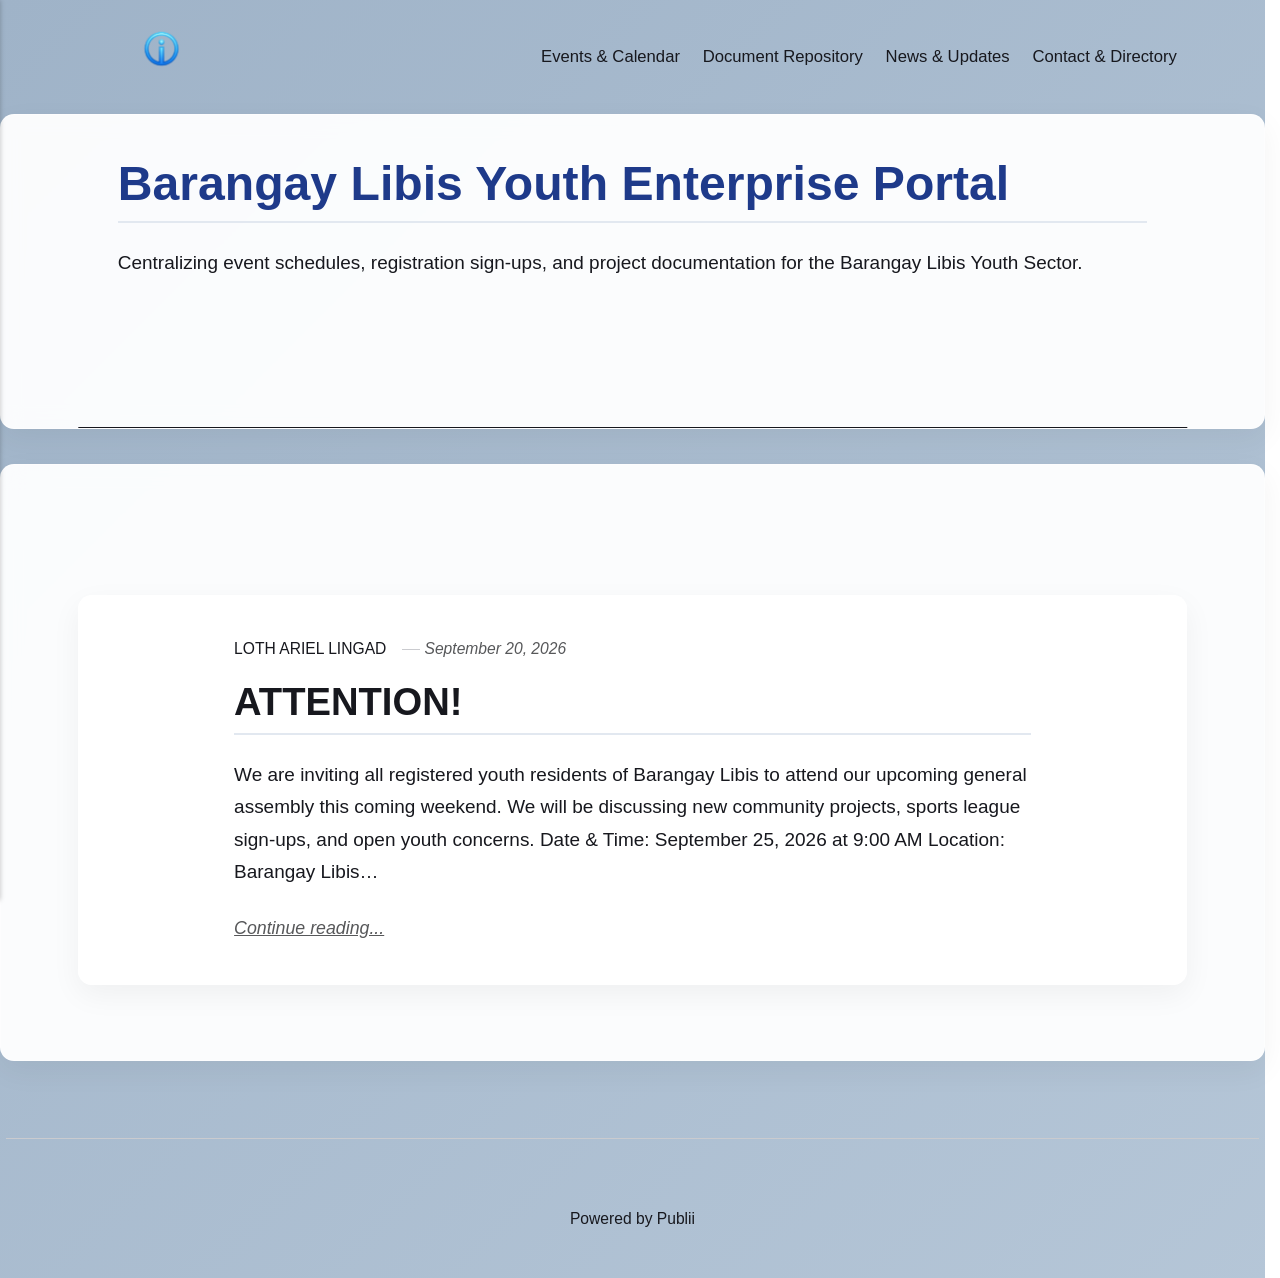
==== index.html @ 1d1ae20b "Updated from Publii" ====
<!DOCTYPE html><html lang="en-gb"><head><meta charset="utf-8"><meta http-equiv="X-UA-Compatible" content="IE=edge"><meta name="viewport" content="width=device-width,initial-scale=1"><title>Libis Youth Static Bulletin</title><meta name="generator" content="Publii Open-Source CMS for Static Site"><link rel="canonical" href="https://Ar-kyo.github.io/libis-youth-static-bulletin/"><link rel="alternate" type="application/atom+xml" href="https://Ar-kyo.github.io/libis-youth-static-bulletin/feed.xml" title="Libis Youth Static Bulletin - RSS"><link rel="alternate" type="application/json" href="https://Ar-kyo.github.io/libis-youth-static-bulletin/feed.json" title="Libis Youth Static Bulletin - JSON"><meta property="og:title" content="Libis Youth Static Bulletin"><meta property="og:image" content="https://Ar-kyo.github.io/libis-youth-static-bulletin/media/website/Gemini_Generated_Image_47zxqb47zxqb47zx-removebg-preview-2.png"><meta property="og:image:width" content="677"><meta property="og:image:height" content="369"><meta property="og:site_name" content="Libis Youth Static Bulletin"><meta property="og:description" content=""><meta property="og:url" content="https://Ar-kyo.github.io/libis-youth-static-bulletin/"><meta property="og:type" content="website"><link rel="stylesheet" href="https://Ar-kyo.github.io/libis-youth-static-bulletin/assets/css/style.css?v&#x3D;c4a4b95eefdd5a6dd288285e75cb6455"><script type="application/ld+json">{"@context":"http://schema.org","@type":"Organization","name":"Libis Youth Static Bulletin","logo":"https://Ar-kyo.github.io/libis-youth-static-bulletin/media/website/Gemini_Generated_Image_47zxqb47zxqb47zx-removebg-preview-2.png","url":"https://Ar-kyo.github.io/libis-youth-static-bulletin/"}</script><noscript><style>img[loading] {
                    opacity: 1;
                }</style></noscript></head><body class="home-template"><header class="top js-header"><a class="logo" href="https://Ar-kyo.github.io/libis-youth-static-bulletin/"><img src="https://Ar-kyo.github.io/libis-youth-static-bulletin/media/website/Gemini_Generated_Image_47zxqb47zxqb47zx-removebg-preview-2.png" alt="Libis Youth Static Bulletin" width="677" height="369"></a><nav class="navbar js-navbar"><button class="navbar__toggle js-toggle" aria-label="Menu" aria-haspopup="true" aria-expanded="false"><span class="navbar__toggle-box"><span class="navbar__toggle-inner">Menu</span></span></button><ul class="navbar__menu"><li><a href="https://Ar-kyo.github.io/libis-youth-static-bulletin/events-and-calendar.html" target="_self">Events &amp; Calendar</a></li><li><a href="https://Ar-kyo.github.io/libis-youth-static-bulletin/document-repository.html" target="_self">Document Repository</a></li><li><a href="https://Ar-kyo.github.io/libis-youth-static-bulletin/news-and-updates.html" target="_self">News &amp; Updates</a></li><li><a href="https://Ar-kyo.github.io/libis-youth-static-bulletin/contact-and-directory.html" target="_self">Contact &amp; Directory</a></li></ul></nav></header><main><div class="hero hero--noimage"><header class="hero__content"><div class="wrapper"><h1>Barangay Libis Youth Enterprise Portal</h1><p>Centralizing event schedules, registration sign-ups, and project documentation for the Barangay Libis Youth Sector.</p><p> </p></div></header></div><div class="wrapper feed"><article class="feed__item feed__item--centered"><div class="feed__content"><header><div class="feed__meta"><a href="https://Ar-kyo.github.io/libis-youth-static-bulletin/authors/loth-ariel-lingad/" class="feed__author">LOTH ARIEL LINGAD</a> <time datetime="2026-09-20T18:56" class="feed__date">September 20, 2026</time></div><h2 class="feed__title"><a href="https://Ar-kyo.github.io/libis-youth-static-bulletin/attention.html">ATTENTION!</a></h2></header><p>We are inviting all registered youth residents of Barangay Libis to attend our upcoming general assembly this coming weekend. We will be discussing new community projects, sports league sign-ups, and open youth concerns. Date &amp; Time: September 25, 2026 at 9:00 AM Location: Barangay Libis&hellip;</p><a href="https://Ar-kyo.github.io/libis-youth-static-bulletin/attention.html" class="readmore feed__readmore">Continue reading...</a></div></article></div></main><footer class="footer"><div class="wrapper"><div class="footer__copyright"><p>Powered by Publii</p></div><button id="backToTop" class="footer__bttop" aria-label="Back to top" title="Back to top"><svg width="20" height="20"><use xlink:href="https://Ar-kyo.github.io/libis-youth-static-bulletin/assets/svg/svg-map.svg#toparrow"/></svg></button></div></footer><script defer="defer" src="https://Ar-kyo.github.io/libis-youth-static-bulletin/assets/js/scripts.min.js?v&#x3D;dafec4f87fead6718cb125f0b0fc8441"></script><script>window.publiiThemeMenuConfig={mobileMenuMode:'sidebar',animationSpeed:300,submenuWidth: 'auto',doubleClickTime:500,mobileMenuExpandableSubmenus:true,relatedContainerForOverlayMenuSelector:'.top'};</script><script>var images = document.querySelectorAll('img[loading]');
        for (var i = 0; i < images.length; i++) {
            if (images[i].complete) {
                images[i].classList.add('is-loaded');
            } else {
                images[i].addEventListener('load', function () {
                    this.classList.add('is-loaded');
                }, false);
            }
        }</script></body></html>
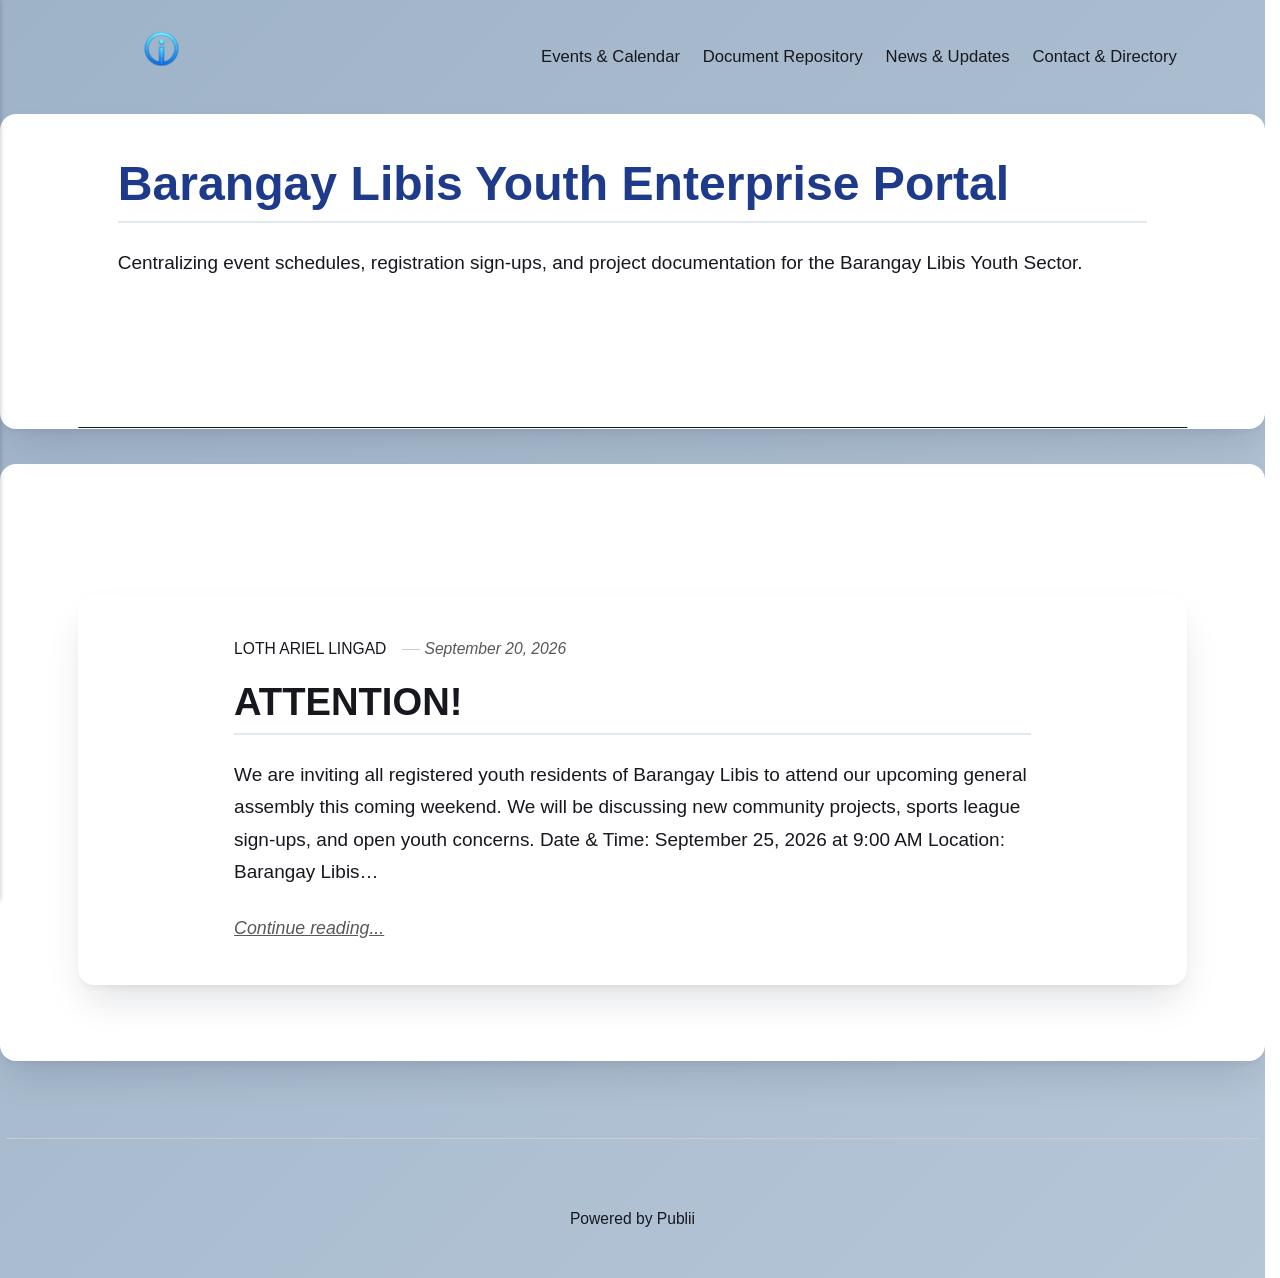
==== commit 55ea7b48: "Updated from Publii" ====
--- a/index.html
+++ b/index.html
@@ -1,4 +1,4 @@
-<!DOCTYPE html><html lang="en-gb"><head><meta charset="utf-8"><meta http-equiv="X-UA-Compatible" content="IE=edge"><meta name="viewport" content="width=device-width,initial-scale=1"><title>Libis Youth Static Bulletin</title><meta name="generator" content="Publii Open-Source CMS for Static Site"><link rel="canonical" href="https://Ar-kyo.github.io/libis-youth-static-bulletin/"><link rel="alternate" type="application/atom+xml" href="https://Ar-kyo.github.io/libis-youth-static-bulletin/feed.xml" title="Libis Youth Static Bulletin - RSS"><link rel="alternate" type="application/json" href="https://Ar-kyo.github.io/libis-youth-static-bulletin/feed.json" title="Libis Youth Static Bulletin - JSON"><meta property="og:title" content="Libis Youth Static Bulletin"><meta property="og:image" content="https://Ar-kyo.github.io/libis-youth-static-bulletin/media/website/Gemini_Generated_Image_47zxqb47zxqb47zx-removebg-preview-2.png"><meta property="og:image:width" content="677"><meta property="og:image:height" content="369"><meta property="og:site_name" content="Libis Youth Static Bulletin"><meta property="og:description" content=""><meta property="og:url" content="https://Ar-kyo.github.io/libis-youth-static-bulletin/"><meta property="og:type" content="website"><link rel="stylesheet" href="https://Ar-kyo.github.io/libis-youth-static-bulletin/assets/css/style.css?v&#x3D;c4a4b95eefdd5a6dd288285e75cb6455"><script type="application/ld+json">{"@context":"http://schema.org","@type":"Organization","name":"Libis Youth Static Bulletin","logo":"https://Ar-kyo.github.io/libis-youth-static-bulletin/media/website/Gemini_Generated_Image_47zxqb47zxqb47zx-removebg-preview-2.png","url":"https://Ar-kyo.github.io/libis-youth-static-bulletin/"}</script><noscript><style>img[loading] {
+<!DOCTYPE html><html lang="en-gb"><head><meta charset="utf-8"><meta http-equiv="X-UA-Compatible" content="IE=edge"><meta name="viewport" content="width=device-width,initial-scale=1"><title>Libis Youth Static Bulletin</title><meta name="generator" content="Publii Open-Source CMS for Static Site"><link rel="canonical" href="https://Ar-kyo.github.io/libis-youth-static-bulletin/"><link rel="alternate" type="application/atom+xml" href="https://Ar-kyo.github.io/libis-youth-static-bulletin/feed.xml" title="Libis Youth Static Bulletin - RSS"><link rel="alternate" type="application/json" href="https://Ar-kyo.github.io/libis-youth-static-bulletin/feed.json" title="Libis Youth Static Bulletin - JSON"><meta property="og:title" content="Libis Youth Static Bulletin"><meta property="og:image" content="https://Ar-kyo.github.io/libis-youth-static-bulletin/media/website/Gemini_Generated_Image_47zxqb47zxqb47zx-removebg-preview-2.png"><meta property="og:image:width" content="677"><meta property="og:image:height" content="369"><meta property="og:site_name" content="Libis Youth Static Bulletin"><meta property="og:description" content=""><meta property="og:url" content="https://Ar-kyo.github.io/libis-youth-static-bulletin/"><meta property="og:type" content="website"><link rel="stylesheet" href="https://Ar-kyo.github.io/libis-youth-static-bulletin/assets/css/style.css?v&#x3D;febf650115cba158f6b2e40f2aa70722"><script type="application/ld+json">{"@context":"http://schema.org","@type":"Organization","name":"Libis Youth Static Bulletin","logo":"https://Ar-kyo.github.io/libis-youth-static-bulletin/media/website/Gemini_Generated_Image_47zxqb47zxqb47zx-removebg-preview-2.png","url":"https://Ar-kyo.github.io/libis-youth-static-bulletin/"}</script><noscript><style>img[loading] {
                     opacity: 1;
                 }</style></noscript></head><body class="home-template"><header class="top js-header"><a class="logo" href="https://Ar-kyo.github.io/libis-youth-static-bulletin/"><img src="https://Ar-kyo.github.io/libis-youth-static-bulletin/media/website/Gemini_Generated_Image_47zxqb47zxqb47zx-removebg-preview-2.png" alt="Libis Youth Static Bulletin" width="677" height="369"></a><nav class="navbar js-navbar"><button class="navbar__toggle js-toggle" aria-label="Menu" aria-haspopup="true" aria-expanded="false"><span class="navbar__toggle-box"><span class="navbar__toggle-inner">Menu</span></span></button><ul class="navbar__menu"><li><a href="https://Ar-kyo.github.io/libis-youth-static-bulletin/events-and-calendar.html" target="_self">Events &amp; Calendar</a></li><li><a href="https://Ar-kyo.github.io/libis-youth-static-bulletin/document-repository.html" target="_self">Document Repository</a></li><li><a href="https://Ar-kyo.github.io/libis-youth-static-bulletin/news-and-updates.html" target="_self">News &amp; Updates</a></li><li><a href="https://Ar-kyo.github.io/libis-youth-static-bulletin/contact-and-directory.html" target="_self">Contact &amp; Directory</a></li></ul></nav></header><main><div class="hero hero--noimage"><header class="hero__content"><div class="wrapper"><h1>Barangay Libis Youth Enterprise Portal</h1><p>Centralizing event schedules, registration sign-ups, and project documentation for the Barangay Libis Youth Sector.</p><p> </p></div></header></div><div class="wrapper feed"><article class="feed__item feed__item--centered"><div class="feed__content"><header><div class="feed__meta"><a href="https://Ar-kyo.github.io/libis-youth-static-bulletin/authors/loth-ariel-lingad/" class="feed__author">LOTH ARIEL LINGAD</a> <time datetime="2026-09-20T18:56" class="feed__date">September 20, 2026</time></div><h2 class="feed__title"><a href="https://Ar-kyo.github.io/libis-youth-static-bulletin/attention.html">ATTENTION!</a></h2></header><p>We are inviting all registered youth residents of Barangay Libis to attend our upcoming general assembly this coming weekend. We will be discussing new community projects, sports league sign-ups, and open youth concerns. Date &amp; Time: September 25, 2026 at 9:00 AM Location: Barangay Libis&hellip;</p><a href="https://Ar-kyo.github.io/libis-youth-static-bulletin/attention.html" class="readmore feed__readmore">Continue reading...</a></div></article></div></main><footer class="footer"><div class="wrapper"><div class="footer__copyright"><p>Powered by Publii</p></div><button id="backToTop" class="footer__bttop" aria-label="Back to top" title="Back to top"><svg width="20" height="20"><use xlink:href="https://Ar-kyo.github.io/libis-youth-static-bulletin/assets/svg/svg-map.svg#toparrow"/></svg></button></div></footer><script defer="defer" src="https://Ar-kyo.github.io/libis-youth-static-bulletin/assets/js/scripts.min.js?v&#x3D;dafec4f87fead6718cb125f0b0fc8441"></script><script>window.publiiThemeMenuConfig={mobileMenuMode:'sidebar',animationSpeed:300,submenuWidth: 'auto',doubleClickTime:500,mobileMenuExpandableSubmenus:true,relatedContainerForOverlayMenuSelector:'.top'};</script><script>var images = document.querySelectorAll('img[loading]');
         for (var i = 0; i < images.length; i++) {
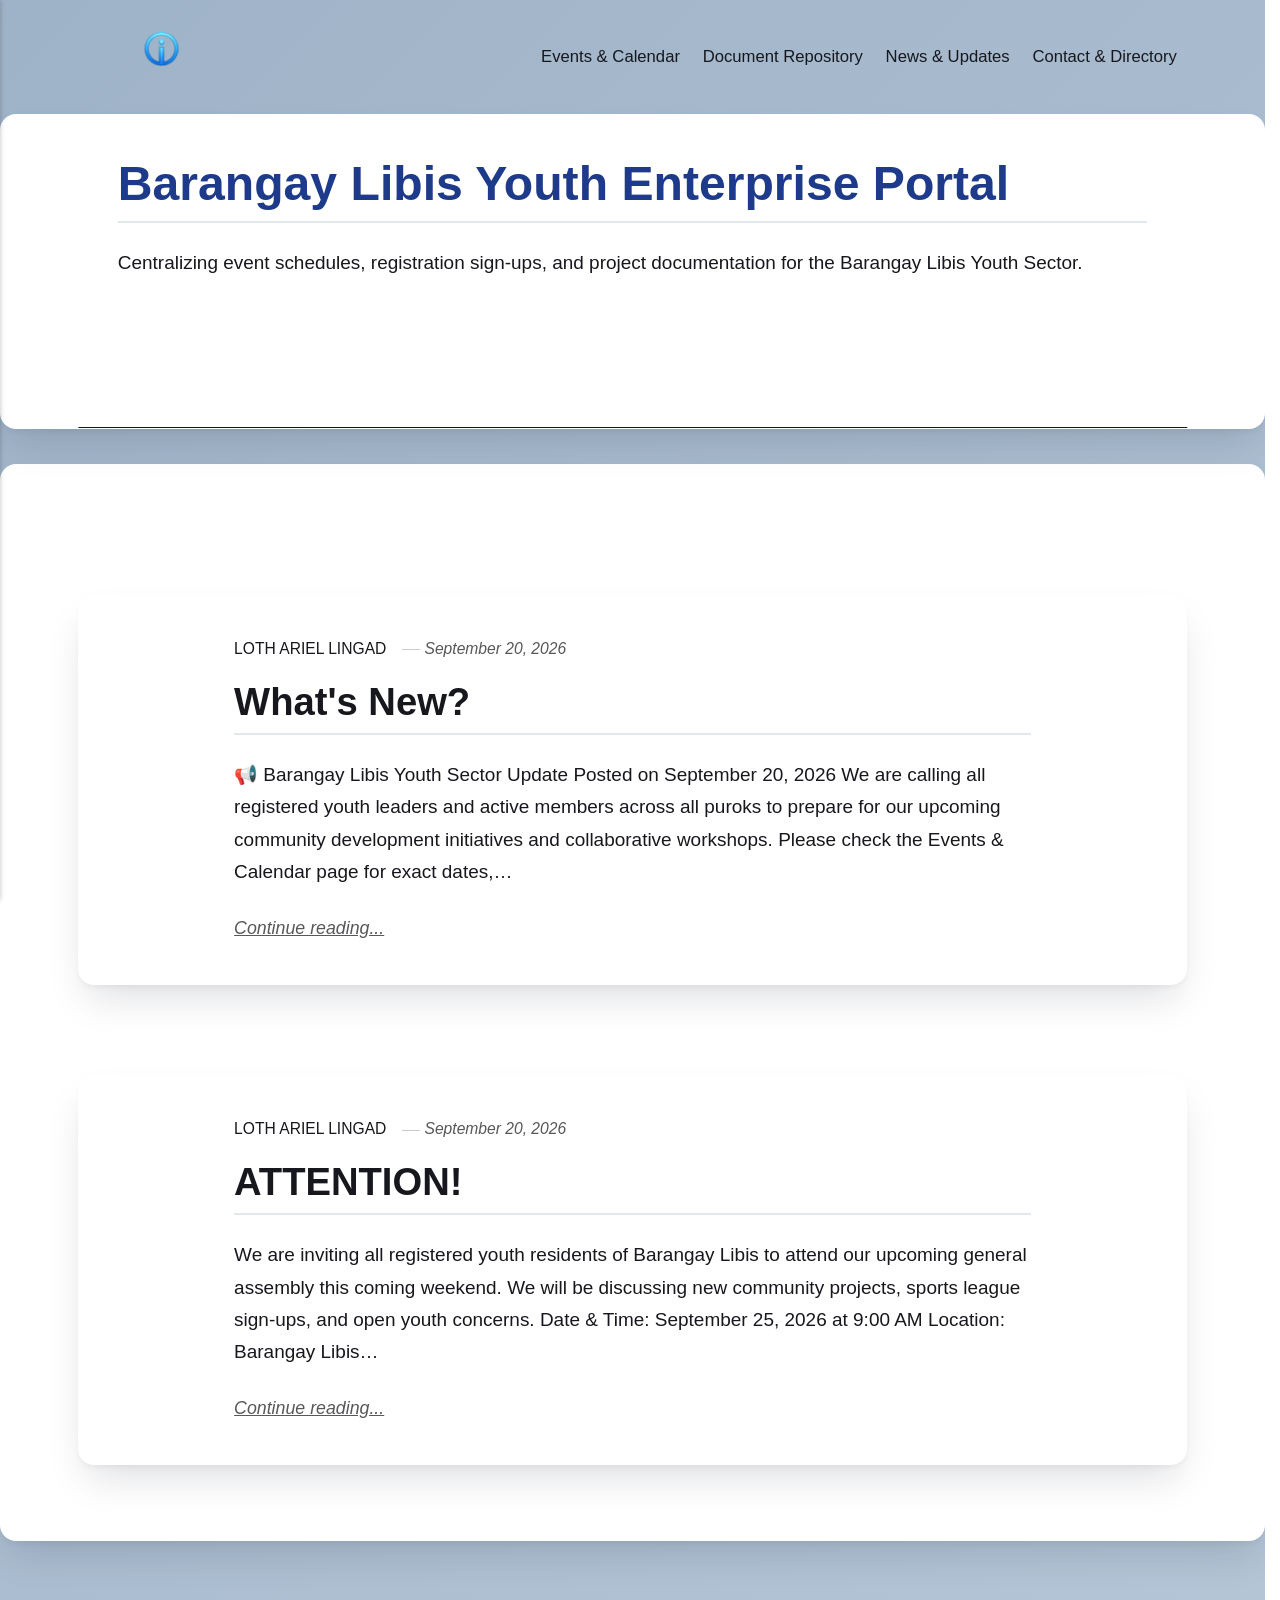
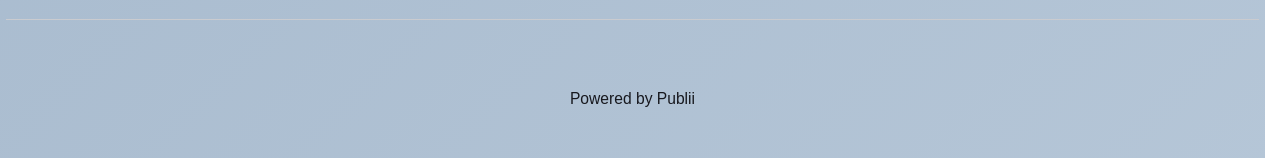
==== commit 52840149: "Updated from Publii" ====
--- a/index.html
+++ b/index.html
@@ -1,6 +1,6 @@
 <!DOCTYPE html><html lang="en-gb"><head><meta charset="utf-8"><meta http-equiv="X-UA-Compatible" content="IE=edge"><meta name="viewport" content="width=device-width,initial-scale=1"><title>Libis Youth Static Bulletin</title><meta name="generator" content="Publii Open-Source CMS for Static Site"><link rel="canonical" href="https://Ar-kyo.github.io/libis-youth-static-bulletin/"><link rel="alternate" type="application/atom+xml" href="https://Ar-kyo.github.io/libis-youth-static-bulletin/feed.xml" title="Libis Youth Static Bulletin - RSS"><link rel="alternate" type="application/json" href="https://Ar-kyo.github.io/libis-youth-static-bulletin/feed.json" title="Libis Youth Static Bulletin - JSON"><meta property="og:title" content="Libis Youth Static Bulletin"><meta property="og:image" content="https://Ar-kyo.github.io/libis-youth-static-bulletin/media/website/Gemini_Generated_Image_47zxqb47zxqb47zx-removebg-preview-2.png"><meta property="og:image:width" content="677"><meta property="og:image:height" content="369"><meta property="og:site_name" content="Libis Youth Static Bulletin"><meta property="og:description" content=""><meta property="og:url" content="https://Ar-kyo.github.io/libis-youth-static-bulletin/"><meta property="og:type" content="website"><link rel="stylesheet" href="https://Ar-kyo.github.io/libis-youth-static-bulletin/assets/css/style.css?v&#x3D;febf650115cba158f6b2e40f2aa70722"><script type="application/ld+json">{"@context":"http://schema.org","@type":"Organization","name":"Libis Youth Static Bulletin","logo":"https://Ar-kyo.github.io/libis-youth-static-bulletin/media/website/Gemini_Generated_Image_47zxqb47zxqb47zx-removebg-preview-2.png","url":"https://Ar-kyo.github.io/libis-youth-static-bulletin/"}</script><noscript><style>img[loading] {
                     opacity: 1;
-                }</style></noscript></head><body class="home-template"><header class="top js-header"><a class="logo" href="https://Ar-kyo.github.io/libis-youth-static-bulletin/"><img src="https://Ar-kyo.github.io/libis-youth-static-bulletin/media/website/Gemini_Generated_Image_47zxqb47zxqb47zx-removebg-preview-2.png" alt="Libis Youth Static Bulletin" width="677" height="369"></a><nav class="navbar js-navbar"><button class="navbar__toggle js-toggle" aria-label="Menu" aria-haspopup="true" aria-expanded="false"><span class="navbar__toggle-box"><span class="navbar__toggle-inner">Menu</span></span></button><ul class="navbar__menu"><li><a href="https://Ar-kyo.github.io/libis-youth-static-bulletin/events-and-calendar.html" target="_self">Events &amp; Calendar</a></li><li><a href="https://Ar-kyo.github.io/libis-youth-static-bulletin/document-repository.html" target="_self">Document Repository</a></li><li><a href="https://Ar-kyo.github.io/libis-youth-static-bulletin/news-and-updates.html" target="_self">News &amp; Updates</a></li><li><a href="https://Ar-kyo.github.io/libis-youth-static-bulletin/contact-and-directory.html" target="_self">Contact &amp; Directory</a></li></ul></nav></header><main><div class="hero hero--noimage"><header class="hero__content"><div class="wrapper"><h1>Barangay Libis Youth Enterprise Portal</h1><p>Centralizing event schedules, registration sign-ups, and project documentation for the Barangay Libis Youth Sector.</p><p> </p></div></header></div><div class="wrapper feed"><article class="feed__item feed__item--centered"><div class="feed__content"><header><div class="feed__meta"><a href="https://Ar-kyo.github.io/libis-youth-static-bulletin/authors/loth-ariel-lingad/" class="feed__author">LOTH ARIEL LINGAD</a> <time datetime="2026-09-20T18:56" class="feed__date">September 20, 2026</time></div><h2 class="feed__title"><a href="https://Ar-kyo.github.io/libis-youth-static-bulletin/attention.html">ATTENTION!</a></h2></header><p>We are inviting all registered youth residents of Barangay Libis to attend our upcoming general assembly this coming weekend. We will be discussing new community projects, sports league sign-ups, and open youth concerns. Date &amp; Time: September 25, 2026 at 9:00 AM Location: Barangay Libis&hellip;</p><a href="https://Ar-kyo.github.io/libis-youth-static-bulletin/attention.html" class="readmore feed__readmore">Continue reading...</a></div></article></div></main><footer class="footer"><div class="wrapper"><div class="footer__copyright"><p>Powered by Publii</p></div><button id="backToTop" class="footer__bttop" aria-label="Back to top" title="Back to top"><svg width="20" height="20"><use xlink:href="https://Ar-kyo.github.io/libis-youth-static-bulletin/assets/svg/svg-map.svg#toparrow"/></svg></button></div></footer><script defer="defer" src="https://Ar-kyo.github.io/libis-youth-static-bulletin/assets/js/scripts.min.js?v&#x3D;dafec4f87fead6718cb125f0b0fc8441"></script><script>window.publiiThemeMenuConfig={mobileMenuMode:'sidebar',animationSpeed:300,submenuWidth: 'auto',doubleClickTime:500,mobileMenuExpandableSubmenus:true,relatedContainerForOverlayMenuSelector:'.top'};</script><script>var images = document.querySelectorAll('img[loading]');
+                }</style></noscript></head><body class="home-template"><header class="top js-header"><a class="logo" href="https://Ar-kyo.github.io/libis-youth-static-bulletin/"><img src="https://Ar-kyo.github.io/libis-youth-static-bulletin/media/website/Gemini_Generated_Image_47zxqb47zxqb47zx-removebg-preview-2.png" alt="Libis Youth Static Bulletin" width="677" height="369"></a><nav class="navbar js-navbar"><button class="navbar__toggle js-toggle" aria-label="Menu" aria-haspopup="true" aria-expanded="false"><span class="navbar__toggle-box"><span class="navbar__toggle-inner">Menu</span></span></button><ul class="navbar__menu"><li><a href="https://Ar-kyo.github.io/libis-youth-static-bulletin/events-and-calendar.html" target="_self">Events &amp; Calendar</a></li><li><a href="https://Ar-kyo.github.io/libis-youth-static-bulletin/document-repository.html" target="_self">Document Repository</a></li><li><a href="https://Ar-kyo.github.io/libis-youth-static-bulletin/news-and-updates.html" target="_self">News &amp; Updates</a></li><li><a href="https://Ar-kyo.github.io/libis-youth-static-bulletin/contact-and-directory.html" target="_self">Contact &amp; Directory</a></li></ul></nav></header><main><div class="hero hero--noimage"><header class="hero__content"><div class="wrapper"><h1>Barangay Libis Youth Enterprise Portal</h1><p>Centralizing event schedules, registration sign-ups, and project documentation for the Barangay Libis Youth Sector.</p><p> </p></div></header></div><div class="wrapper feed"><article class="feed__item feed__item--centered"><div class="feed__content"><header><div class="feed__meta"><a href="https://Ar-kyo.github.io/libis-youth-static-bulletin/authors/loth-ariel-lingad/" class="feed__author">LOTH ARIEL LINGAD</a> <time datetime="2026-09-20T23:24" class="feed__date">September 20, 2026</time></div><h2 class="feed__title"><a href="https://Ar-kyo.github.io/libis-youth-static-bulletin/whats-new.html">What&#x27;s New?</a></h2></header><p>📢 Barangay Libis Youth Sector Update Posted on September 20, 2026 We are calling all registered youth leaders and active members across all puroks to prepare for our upcoming community development initiatives and collaborative workshops. Please check the Events &amp; Calendar page for exact dates,&hellip;</p><a href="https://Ar-kyo.github.io/libis-youth-static-bulletin/whats-new.html" class="readmore feed__readmore">Continue reading...</a></div></article><article class="feed__item feed__item--centered"><div class="feed__content"><header><div class="feed__meta"><a href="https://Ar-kyo.github.io/libis-youth-static-bulletin/authors/loth-ariel-lingad/" class="feed__author">LOTH ARIEL LINGAD</a> <time datetime="2026-09-20T18:56" class="feed__date">September 20, 2026</time></div><h2 class="feed__title"><a href="https://Ar-kyo.github.io/libis-youth-static-bulletin/attention.html">ATTENTION!</a></h2></header><p>We are inviting all registered youth residents of Barangay Libis to attend our upcoming general assembly this coming weekend. We will be discussing new community projects, sports league sign-ups, and open youth concerns. Date &amp; Time: September 25, 2026 at 9:00 AM Location: Barangay Libis&hellip;</p><a href="https://Ar-kyo.github.io/libis-youth-static-bulletin/attention.html" class="readmore feed__readmore">Continue reading...</a></div></article></div></main><footer class="footer"><div class="wrapper"><div class="footer__copyright"><p>Powered by Publii</p></div><button id="backToTop" class="footer__bttop" aria-label="Back to top" title="Back to top"><svg width="20" height="20"><use xlink:href="https://Ar-kyo.github.io/libis-youth-static-bulletin/assets/svg/svg-map.svg#toparrow"/></svg></button></div></footer><script defer="defer" src="https://Ar-kyo.github.io/libis-youth-static-bulletin/assets/js/scripts.min.js?v&#x3D;dafec4f87fead6718cb125f0b0fc8441"></script><script>window.publiiThemeMenuConfig={mobileMenuMode:'sidebar',animationSpeed:300,submenuWidth: 'auto',doubleClickTime:500,mobileMenuExpandableSubmenus:true,relatedContainerForOverlayMenuSelector:'.top'};</script><script>var images = document.querySelectorAll('img[loading]');
         for (var i = 0; i < images.length; i++) {
             if (images[i].complete) {
                 images[i].classList.add('is-loaded');
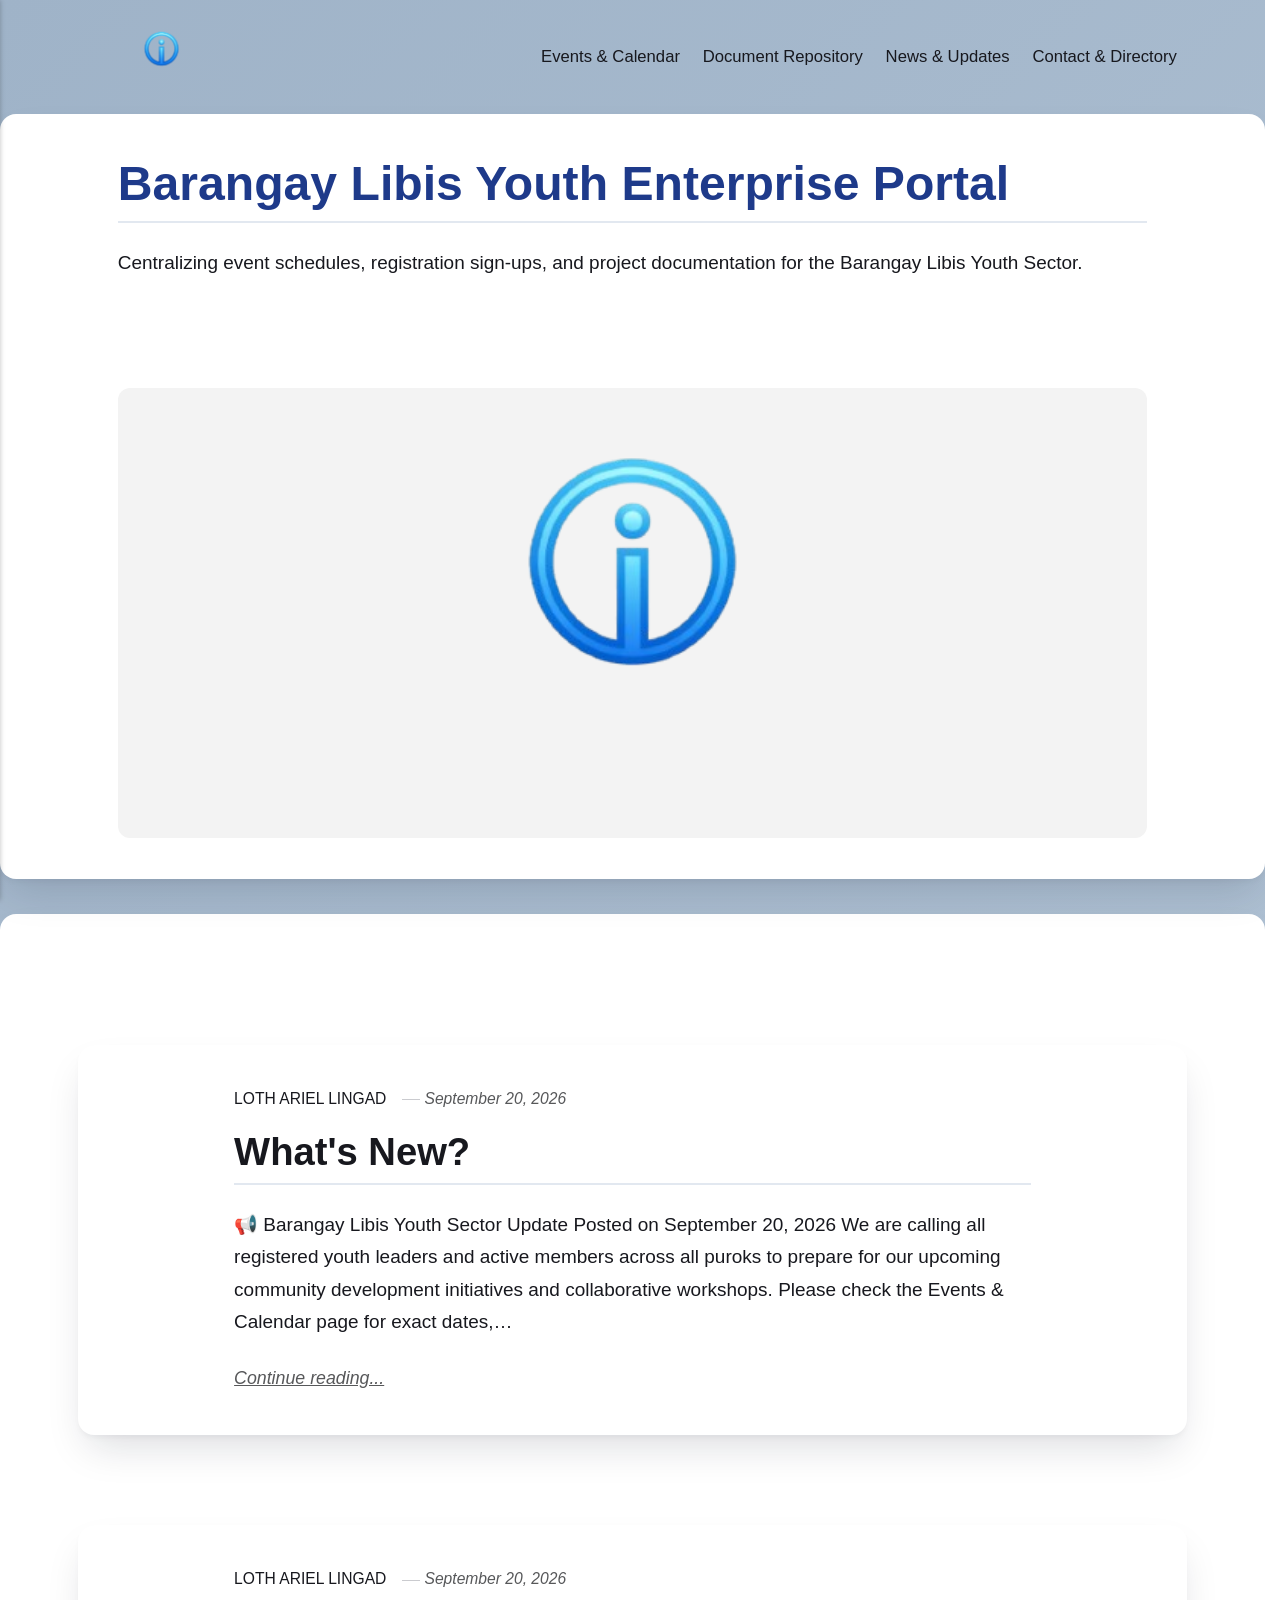
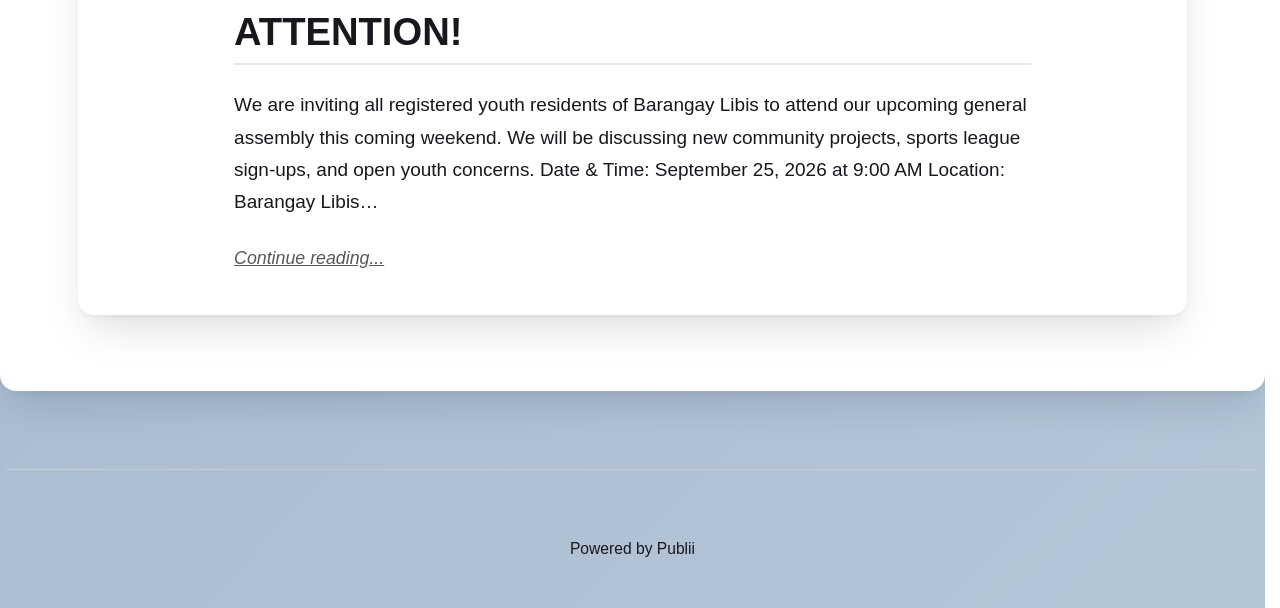
==== commit 56f064b3: "Updated from Publii" ====
--- a/index.html
+++ b/index.html
@@ -1,6 +1,6 @@
 <!DOCTYPE html><html lang="en-gb"><head><meta charset="utf-8"><meta http-equiv="X-UA-Compatible" content="IE=edge"><meta name="viewport" content="width=device-width,initial-scale=1"><title>Libis Youth Static Bulletin</title><meta name="generator" content="Publii Open-Source CMS for Static Site"><link rel="canonical" href="https://Ar-kyo.github.io/libis-youth-static-bulletin/"><link rel="alternate" type="application/atom+xml" href="https://Ar-kyo.github.io/libis-youth-static-bulletin/feed.xml" title="Libis Youth Static Bulletin - RSS"><link rel="alternate" type="application/json" href="https://Ar-kyo.github.io/libis-youth-static-bulletin/feed.json" title="Libis Youth Static Bulletin - JSON"><meta property="og:title" content="Libis Youth Static Bulletin"><meta property="og:image" content="https://Ar-kyo.github.io/libis-youth-static-bulletin/media/website/Gemini_Generated_Image_47zxqb47zxqb47zx-removebg-preview-2.png"><meta property="og:image:width" content="677"><meta property="og:image:height" content="369"><meta property="og:site_name" content="Libis Youth Static Bulletin"><meta property="og:description" content=""><meta property="og:url" content="https://Ar-kyo.github.io/libis-youth-static-bulletin/"><meta property="og:type" content="website"><link rel="stylesheet" href="https://Ar-kyo.github.io/libis-youth-static-bulletin/assets/css/style.css?v&#x3D;febf650115cba158f6b2e40f2aa70722"><script type="application/ld+json">{"@context":"http://schema.org","@type":"Organization","name":"Libis Youth Static Bulletin","logo":"https://Ar-kyo.github.io/libis-youth-static-bulletin/media/website/Gemini_Generated_Image_47zxqb47zxqb47zx-removebg-preview-2.png","url":"https://Ar-kyo.github.io/libis-youth-static-bulletin/"}</script><noscript><style>img[loading] {
                     opacity: 1;
-                }</style></noscript></head><body class="home-template"><header class="top js-header"><a class="logo" href="https://Ar-kyo.github.io/libis-youth-static-bulletin/"><img src="https://Ar-kyo.github.io/libis-youth-static-bulletin/media/website/Gemini_Generated_Image_47zxqb47zxqb47zx-removebg-preview-2.png" alt="Libis Youth Static Bulletin" width="677" height="369"></a><nav class="navbar js-navbar"><button class="navbar__toggle js-toggle" aria-label="Menu" aria-haspopup="true" aria-expanded="false"><span class="navbar__toggle-box"><span class="navbar__toggle-inner">Menu</span></span></button><ul class="navbar__menu"><li><a href="https://Ar-kyo.github.io/libis-youth-static-bulletin/events-and-calendar.html" target="_self">Events &amp; Calendar</a></li><li><a href="https://Ar-kyo.github.io/libis-youth-static-bulletin/document-repository.html" target="_self">Document Repository</a></li><li><a href="https://Ar-kyo.github.io/libis-youth-static-bulletin/news-and-updates.html" target="_self">News &amp; Updates</a></li><li><a href="https://Ar-kyo.github.io/libis-youth-static-bulletin/contact-and-directory.html" target="_self">Contact &amp; Directory</a></li></ul></nav></header><main><div class="hero hero--noimage"><header class="hero__content"><div class="wrapper"><h1>Barangay Libis Youth Enterprise Portal</h1><p>Centralizing event schedules, registration sign-ups, and project documentation for the Barangay Libis Youth Sector.</p><p> </p></div></header></div><div class="wrapper feed"><article class="feed__item feed__item--centered"><div class="feed__content"><header><div class="feed__meta"><a href="https://Ar-kyo.github.io/libis-youth-static-bulletin/authors/loth-ariel-lingad/" class="feed__author">LOTH ARIEL LINGAD</a> <time datetime="2026-09-20T23:24" class="feed__date">September 20, 2026</time></div><h2 class="feed__title"><a href="https://Ar-kyo.github.io/libis-youth-static-bulletin/whats-new.html">What&#x27;s New?</a></h2></header><p>📢 Barangay Libis Youth Sector Update Posted on September 20, 2026 We are calling all registered youth leaders and active members across all puroks to prepare for our upcoming community development initiatives and collaborative workshops. Please check the Events &amp; Calendar page for exact dates,&hellip;</p><a href="https://Ar-kyo.github.io/libis-youth-static-bulletin/whats-new.html" class="readmore feed__readmore">Continue reading...</a></div></article><article class="feed__item feed__item--centered"><div class="feed__content"><header><div class="feed__meta"><a href="https://Ar-kyo.github.io/libis-youth-static-bulletin/authors/loth-ariel-lingad/" class="feed__author">LOTH ARIEL LINGAD</a> <time datetime="2026-09-20T18:56" class="feed__date">September 20, 2026</time></div><h2 class="feed__title"><a href="https://Ar-kyo.github.io/libis-youth-static-bulletin/attention.html">ATTENTION!</a></h2></header><p>We are inviting all registered youth residents of Barangay Libis to attend our upcoming general assembly this coming weekend. We will be discussing new community projects, sports league sign-ups, and open youth concerns. Date &amp; Time: September 25, 2026 at 9:00 AM Location: Barangay Libis&hellip;</p><a href="https://Ar-kyo.github.io/libis-youth-static-bulletin/attention.html" class="readmore feed__readmore">Continue reading...</a></div></article></div></main><footer class="footer"><div class="wrapper"><div class="footer__copyright"><p>Powered by Publii</p></div><button id="backToTop" class="footer__bttop" aria-label="Back to top" title="Back to top"><svg width="20" height="20"><use xlink:href="https://Ar-kyo.github.io/libis-youth-static-bulletin/assets/svg/svg-map.svg#toparrow"/></svg></button></div></footer><script defer="defer" src="https://Ar-kyo.github.io/libis-youth-static-bulletin/assets/js/scripts.min.js?v&#x3D;dafec4f87fead6718cb125f0b0fc8441"></script><script>window.publiiThemeMenuConfig={mobileMenuMode:'sidebar',animationSpeed:300,submenuWidth: 'auto',doubleClickTime:500,mobileMenuExpandableSubmenus:true,relatedContainerForOverlayMenuSelector:'.top'};</script><script>var images = document.querySelectorAll('img[loading]');
+                }</style></noscript></head><body class="home-template"><header class="top js-header"><a class="logo" href="https://Ar-kyo.github.io/libis-youth-static-bulletin/"><img src="https://Ar-kyo.github.io/libis-youth-static-bulletin/media/website/Gemini_Generated_Image_47zxqb47zxqb47zx-removebg-preview-2.png" alt="Libis Youth Static Bulletin" width="677" height="369"></a><nav class="navbar js-navbar"><button class="navbar__toggle js-toggle" aria-label="Menu" aria-haspopup="true" aria-expanded="false"><span class="navbar__toggle-box"><span class="navbar__toggle-inner">Menu</span></span></button><ul class="navbar__menu"><li><a href="https://Ar-kyo.github.io/libis-youth-static-bulletin/events-and-calendar.html" target="_self">Events &amp; Calendar</a></li><li><a href="https://Ar-kyo.github.io/libis-youth-static-bulletin/document-repository.html" target="_self">Document Repository</a></li><li><a href="https://Ar-kyo.github.io/libis-youth-static-bulletin/news-and-updates.html" target="_self">News &amp; Updates</a></li><li><a href="https://Ar-kyo.github.io/libis-youth-static-bulletin/contact-and-directory.html" target="_self">Contact &amp; Directory</a></li></ul></nav></header><main><div class="hero"><header class="hero__content"><div class="wrapper"><h1>Barangay Libis Youth Enterprise Portal</h1><p>Centralizing event schedules, registration sign-ups, and project documentation for the Barangay Libis Youth Sector.</p><p> </p></div></header><figure class="hero__image"><div class="hero__image-wrapper"><img src="https://Ar-kyo.github.io/libis-youth-static-bulletin/media/website/Gemini_Generated_Image_47zxqb47zxqb47zx-removebg-preview.png" srcset="https://Ar-kyo.github.io/libis-youth-static-bulletin/media/website/responsive/Gemini_Generated_Image_47zxqb47zxqb47zx-removebg-preview-xs.png 640w, https://Ar-kyo.github.io/libis-youth-static-bulletin/media/website/responsive/Gemini_Generated_Image_47zxqb47zxqb47zx-removebg-preview-sm.png 768w, https://Ar-kyo.github.io/libis-youth-static-bulletin/media/website/responsive/Gemini_Generated_Image_47zxqb47zxqb47zx-removebg-preview-md.png 1024w, https://Ar-kyo.github.io/libis-youth-static-bulletin/media/website/responsive/Gemini_Generated_Image_47zxqb47zxqb47zx-removebg-preview-lg.png 1366w, https://Ar-kyo.github.io/libis-youth-static-bulletin/media/website/responsive/Gemini_Generated_Image_47zxqb47zxqb47zx-removebg-preview-xl.png 1600w, https://Ar-kyo.github.io/libis-youth-static-bulletin/media/website/responsive/Gemini_Generated_Image_47zxqb47zxqb47zx-removebg-preview-2xl.png 1920w" sizes="88vw" loading="eager" width="677" height="369" alt=""></div></figure></div><div class="wrapper feed"><article class="feed__item feed__item--centered"><div class="feed__content"><header><div class="feed__meta"><a href="https://Ar-kyo.github.io/libis-youth-static-bulletin/authors/loth-ariel-lingad/" class="feed__author">LOTH ARIEL LINGAD</a> <time datetime="2026-09-20T23:24" class="feed__date">September 20, 2026</time></div><h2 class="feed__title"><a href="https://Ar-kyo.github.io/libis-youth-static-bulletin/whats-new.html">What&#x27;s New?</a></h2></header><p>📢 Barangay Libis Youth Sector Update Posted on September 20, 2026 We are calling all registered youth leaders and active members across all puroks to prepare for our upcoming community development initiatives and collaborative workshops. Please check the Events &amp; Calendar page for exact dates,&hellip;</p><a href="https://Ar-kyo.github.io/libis-youth-static-bulletin/whats-new.html" class="readmore feed__readmore">Continue reading...</a></div></article><article class="feed__item feed__item--centered"><div class="feed__content"><header><div class="feed__meta"><a href="https://Ar-kyo.github.io/libis-youth-static-bulletin/authors/loth-ariel-lingad/" class="feed__author">LOTH ARIEL LINGAD</a> <time datetime="2026-09-20T18:56" class="feed__date">September 20, 2026</time></div><h2 class="feed__title"><a href="https://Ar-kyo.github.io/libis-youth-static-bulletin/attention.html">ATTENTION!</a></h2></header><p>We are inviting all registered youth residents of Barangay Libis to attend our upcoming general assembly this coming weekend. We will be discussing new community projects, sports league sign-ups, and open youth concerns. Date &amp; Time: September 25, 2026 at 9:00 AM Location: Barangay Libis&hellip;</p><a href="https://Ar-kyo.github.io/libis-youth-static-bulletin/attention.html" class="readmore feed__readmore">Continue reading...</a></div></article></div></main><footer class="footer"><div class="wrapper"><div class="footer__copyright"><p>Powered by Publii</p></div><button id="backToTop" class="footer__bttop" aria-label="Back to top" title="Back to top"><svg width="20" height="20"><use xlink:href="https://Ar-kyo.github.io/libis-youth-static-bulletin/assets/svg/svg-map.svg#toparrow"/></svg></button></div></footer><script defer="defer" src="https://Ar-kyo.github.io/libis-youth-static-bulletin/assets/js/scripts.min.js?v&#x3D;dafec4f87fead6718cb125f0b0fc8441"></script><script>window.publiiThemeMenuConfig={mobileMenuMode:'sidebar',animationSpeed:300,submenuWidth: 'auto',doubleClickTime:500,mobileMenuExpandableSubmenus:true,relatedContainerForOverlayMenuSelector:'.top'};</script><script>var images = document.querySelectorAll('img[loading]');
         for (var i = 0; i < images.length; i++) {
             if (images[i].complete) {
                 images[i].classList.add('is-loaded');
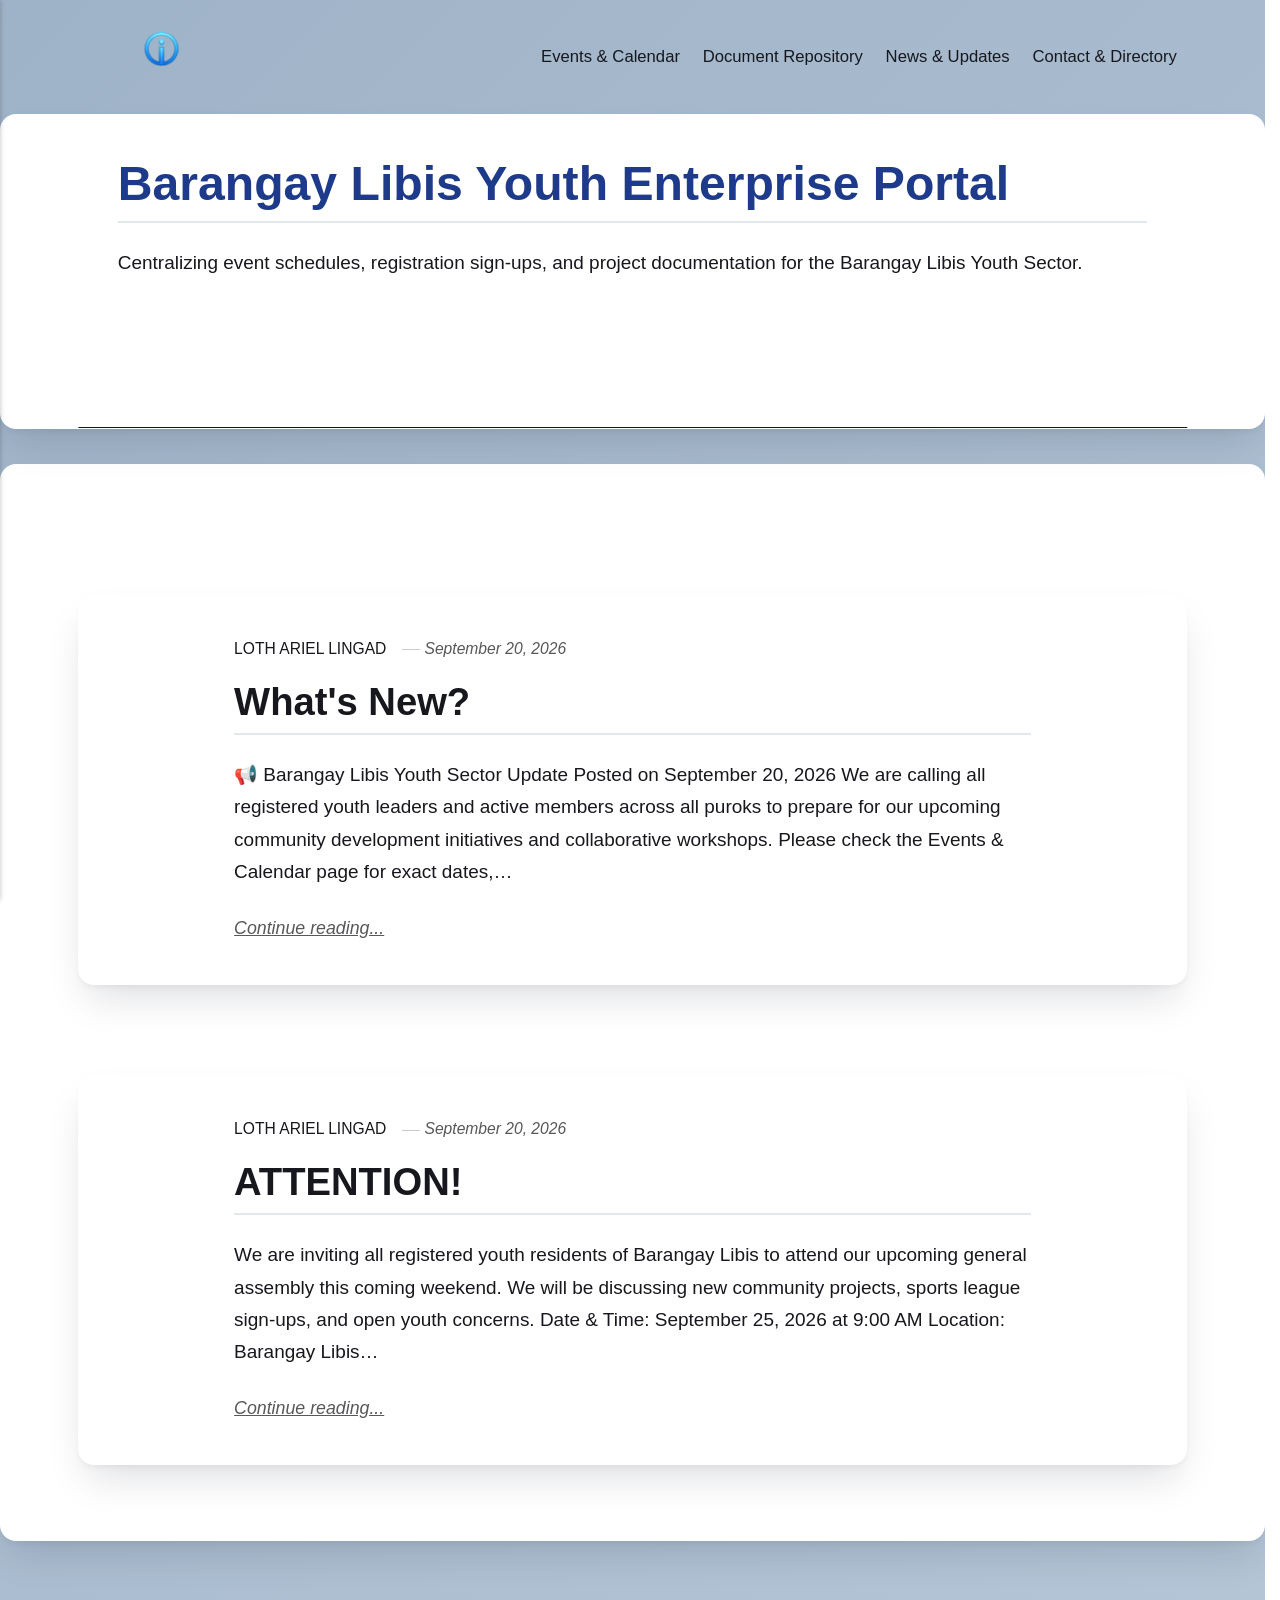
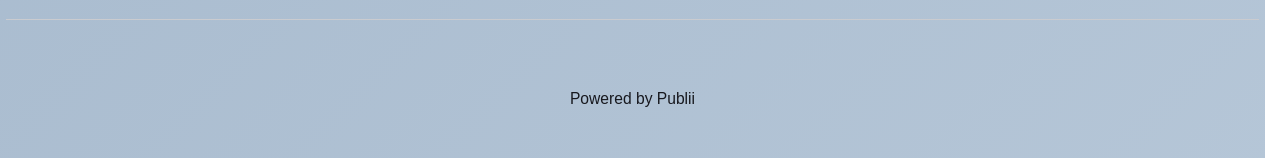
==== commit c1b4f5e8: "Updated from Publii" ====
--- a/index.html
+++ b/index.html
@@ -1,6 +1,6 @@
-<!DOCTYPE html><html lang="en-gb"><head><meta charset="utf-8"><meta http-equiv="X-UA-Compatible" content="IE=edge"><meta name="viewport" content="width=device-width,initial-scale=1"><title>Libis Youth Static Bulletin</title><meta name="generator" content="Publii Open-Source CMS for Static Site"><link rel="canonical" href="https://Ar-kyo.github.io/libis-youth-static-bulletin/"><link rel="alternate" type="application/atom+xml" href="https://Ar-kyo.github.io/libis-youth-static-bulletin/feed.xml" title="Libis Youth Static Bulletin - RSS"><link rel="alternate" type="application/json" href="https://Ar-kyo.github.io/libis-youth-static-bulletin/feed.json" title="Libis Youth Static Bulletin - JSON"><meta property="og:title" content="Libis Youth Static Bulletin"><meta property="og:image" content="https://Ar-kyo.github.io/libis-youth-static-bulletin/media/website/Gemini_Generated_Image_47zxqb47zxqb47zx-removebg-preview-2.png"><meta property="og:image:width" content="677"><meta property="og:image:height" content="369"><meta property="og:site_name" content="Libis Youth Static Bulletin"><meta property="og:description" content=""><meta property="og:url" content="https://Ar-kyo.github.io/libis-youth-static-bulletin/"><meta property="og:type" content="website"><link rel="stylesheet" href="https://Ar-kyo.github.io/libis-youth-static-bulletin/assets/css/style.css?v&#x3D;febf650115cba158f6b2e40f2aa70722"><script type="application/ld+json">{"@context":"http://schema.org","@type":"Organization","name":"Libis Youth Static Bulletin","logo":"https://Ar-kyo.github.io/libis-youth-static-bulletin/media/website/Gemini_Generated_Image_47zxqb47zxqb47zx-removebg-preview-2.png","url":"https://Ar-kyo.github.io/libis-youth-static-bulletin/"}</script><noscript><style>img[loading] {
+<!DOCTYPE html><html lang="en-gb"><head><meta charset="utf-8"><meta http-equiv="X-UA-Compatible" content="IE=edge"><meta name="viewport" content="width=device-width,initial-scale=1"><title>Libis Youth Static Bulletin</title><meta name="generator" content="Publii Open-Source CMS for Static Site"><link rel="canonical" href="https://Ar-kyo.github.io/libis-youth-static-bulletin/"><link rel="alternate" type="application/atom+xml" href="https://Ar-kyo.github.io/libis-youth-static-bulletin/feed.xml" title="Libis Youth Static Bulletin - RSS"><link rel="alternate" type="application/json" href="https://Ar-kyo.github.io/libis-youth-static-bulletin/feed.json" title="Libis Youth Static Bulletin - JSON"><meta property="og:title" content="Libis Youth Static Bulletin"><meta property="og:image" content="https://Ar-kyo.github.io/libis-youth-static-bulletin/media/website/Gemini_Generated_Image_47zxqb47zxqb47zx-removebg-preview-2.png"><meta property="og:image:width" content="677"><meta property="og:image:height" content="369"><meta property="og:site_name" content="Libis Youth Static Bulletin"><meta property="og:description" content=""><meta property="og:url" content="https://Ar-kyo.github.io/libis-youth-static-bulletin/"><meta property="og:type" content="website"><link rel="shortcut icon" href="https://Ar-kyo.github.io/libis-youth-static-bulletin/media/website/Gemini_Generated_Image_47zxqb47zxqb47zx-removebg-preview-3.png" type="image/x-icon"><link rel="stylesheet" href="https://Ar-kyo.github.io/libis-youth-static-bulletin/assets/css/style.css?v&#x3D;febf650115cba158f6b2e40f2aa70722"><script type="application/ld+json">{"@context":"http://schema.org","@type":"Organization","name":"Libis Youth Static Bulletin","logo":"https://Ar-kyo.github.io/libis-youth-static-bulletin/media/website/Gemini_Generated_Image_47zxqb47zxqb47zx-removebg-preview-2.png","url":"https://Ar-kyo.github.io/libis-youth-static-bulletin/"}</script><noscript><style>img[loading] {
                     opacity: 1;
-                }</style></noscript></head><body class="home-template"><header class="top js-header"><a class="logo" href="https://Ar-kyo.github.io/libis-youth-static-bulletin/"><img src="https://Ar-kyo.github.io/libis-youth-static-bulletin/media/website/Gemini_Generated_Image_47zxqb47zxqb47zx-removebg-preview-2.png" alt="Libis Youth Static Bulletin" width="677" height="369"></a><nav class="navbar js-navbar"><button class="navbar__toggle js-toggle" aria-label="Menu" aria-haspopup="true" aria-expanded="false"><span class="navbar__toggle-box"><span class="navbar__toggle-inner">Menu</span></span></button><ul class="navbar__menu"><li><a href="https://Ar-kyo.github.io/libis-youth-static-bulletin/events-and-calendar.html" target="_self">Events &amp; Calendar</a></li><li><a href="https://Ar-kyo.github.io/libis-youth-static-bulletin/document-repository.html" target="_self">Document Repository</a></li><li><a href="https://Ar-kyo.github.io/libis-youth-static-bulletin/news-and-updates.html" target="_self">News &amp; Updates</a></li><li><a href="https://Ar-kyo.github.io/libis-youth-static-bulletin/contact-and-directory.html" target="_self">Contact &amp; Directory</a></li></ul></nav></header><main><div class="hero"><header class="hero__content"><div class="wrapper"><h1>Barangay Libis Youth Enterprise Portal</h1><p>Centralizing event schedules, registration sign-ups, and project documentation for the Barangay Libis Youth Sector.</p><p> </p></div></header><figure class="hero__image"><div class="hero__image-wrapper"><img src="https://Ar-kyo.github.io/libis-youth-static-bulletin/media/website/Gemini_Generated_Image_47zxqb47zxqb47zx-removebg-preview.png" srcset="https://Ar-kyo.github.io/libis-youth-static-bulletin/media/website/responsive/Gemini_Generated_Image_47zxqb47zxqb47zx-removebg-preview-xs.png 640w, https://Ar-kyo.github.io/libis-youth-static-bulletin/media/website/responsive/Gemini_Generated_Image_47zxqb47zxqb47zx-removebg-preview-sm.png 768w, https://Ar-kyo.github.io/libis-youth-static-bulletin/media/website/responsive/Gemini_Generated_Image_47zxqb47zxqb47zx-removebg-preview-md.png 1024w, https://Ar-kyo.github.io/libis-youth-static-bulletin/media/website/responsive/Gemini_Generated_Image_47zxqb47zxqb47zx-removebg-preview-lg.png 1366w, https://Ar-kyo.github.io/libis-youth-static-bulletin/media/website/responsive/Gemini_Generated_Image_47zxqb47zxqb47zx-removebg-preview-xl.png 1600w, https://Ar-kyo.github.io/libis-youth-static-bulletin/media/website/responsive/Gemini_Generated_Image_47zxqb47zxqb47zx-removebg-preview-2xl.png 1920w" sizes="88vw" loading="eager" width="677" height="369" alt=""></div></figure></div><div class="wrapper feed"><article class="feed__item feed__item--centered"><div class="feed__content"><header><div class="feed__meta"><a href="https://Ar-kyo.github.io/libis-youth-static-bulletin/authors/loth-ariel-lingad/" class="feed__author">LOTH ARIEL LINGAD</a> <time datetime="2026-09-20T23:24" class="feed__date">September 20, 2026</time></div><h2 class="feed__title"><a href="https://Ar-kyo.github.io/libis-youth-static-bulletin/whats-new.html">What&#x27;s New?</a></h2></header><p>📢 Barangay Libis Youth Sector Update Posted on September 20, 2026 We are calling all registered youth leaders and active members across all puroks to prepare for our upcoming community development initiatives and collaborative workshops. Please check the Events &amp; Calendar page for exact dates,&hellip;</p><a href="https://Ar-kyo.github.io/libis-youth-static-bulletin/whats-new.html" class="readmore feed__readmore">Continue reading...</a></div></article><article class="feed__item feed__item--centered"><div class="feed__content"><header><div class="feed__meta"><a href="https://Ar-kyo.github.io/libis-youth-static-bulletin/authors/loth-ariel-lingad/" class="feed__author">LOTH ARIEL LINGAD</a> <time datetime="2026-09-20T18:56" class="feed__date">September 20, 2026</time></div><h2 class="feed__title"><a href="https://Ar-kyo.github.io/libis-youth-static-bulletin/attention.html">ATTENTION!</a></h2></header><p>We are inviting all registered youth residents of Barangay Libis to attend our upcoming general assembly this coming weekend. We will be discussing new community projects, sports league sign-ups, and open youth concerns. Date &amp; Time: September 25, 2026 at 9:00 AM Location: Barangay Libis&hellip;</p><a href="https://Ar-kyo.github.io/libis-youth-static-bulletin/attention.html" class="readmore feed__readmore">Continue reading...</a></div></article></div></main><footer class="footer"><div class="wrapper"><div class="footer__copyright"><p>Powered by Publii</p></div><button id="backToTop" class="footer__bttop" aria-label="Back to top" title="Back to top"><svg width="20" height="20"><use xlink:href="https://Ar-kyo.github.io/libis-youth-static-bulletin/assets/svg/svg-map.svg#toparrow"/></svg></button></div></footer><script defer="defer" src="https://Ar-kyo.github.io/libis-youth-static-bulletin/assets/js/scripts.min.js?v&#x3D;dafec4f87fead6718cb125f0b0fc8441"></script><script>window.publiiThemeMenuConfig={mobileMenuMode:'sidebar',animationSpeed:300,submenuWidth: 'auto',doubleClickTime:500,mobileMenuExpandableSubmenus:true,relatedContainerForOverlayMenuSelector:'.top'};</script><script>var images = document.querySelectorAll('img[loading]');
+                }</style></noscript></head><body class="home-template"><header class="top js-header"><a class="logo" href="https://Ar-kyo.github.io/libis-youth-static-bulletin/"><img src="https://Ar-kyo.github.io/libis-youth-static-bulletin/media/website/Gemini_Generated_Image_47zxqb47zxqb47zx-removebg-preview-2.png" alt="Libis Youth Static Bulletin" width="677" height="369"></a><nav class="navbar js-navbar"><button class="navbar__toggle js-toggle" aria-label="Menu" aria-haspopup="true" aria-expanded="false"><span class="navbar__toggle-box"><span class="navbar__toggle-inner">Menu</span></span></button><ul class="navbar__menu"><li><a href="https://Ar-kyo.github.io/libis-youth-static-bulletin/events-and-calendar.html" target="_self">Events &amp; Calendar</a></li><li><a href="https://Ar-kyo.github.io/libis-youth-static-bulletin/document-repository.html" target="_self">Document Repository</a></li><li><a href="https://Ar-kyo.github.io/libis-youth-static-bulletin/news-and-updates.html" target="_self">News &amp; Updates</a></li><li><a href="https://Ar-kyo.github.io/libis-youth-static-bulletin/contact-and-directory.html" target="_self">Contact &amp; Directory</a></li></ul></nav></header><main><div class="hero hero--noimage"><header class="hero__content"><div class="wrapper"><h1>Barangay Libis Youth Enterprise Portal</h1><p>Centralizing event schedules, registration sign-ups, and project documentation for the Barangay Libis Youth Sector.</p><p> </p></div></header></div><div class="wrapper feed"><article class="feed__item feed__item--centered"><div class="feed__content"><header><div class="feed__meta"><a href="https://Ar-kyo.github.io/libis-youth-static-bulletin/authors/loth-ariel-lingad/" class="feed__author">LOTH ARIEL LINGAD</a> <time datetime="2026-09-20T23:24" class="feed__date">September 20, 2026</time></div><h2 class="feed__title"><a href="https://Ar-kyo.github.io/libis-youth-static-bulletin/whats-new.html">What&#x27;s New?</a></h2></header><p>📢 Barangay Libis Youth Sector Update Posted on September 20, 2026 We are calling all registered youth leaders and active members across all puroks to prepare for our upcoming community development initiatives and collaborative workshops. Please check the Events &amp; Calendar page for exact dates,&hellip;</p><a href="https://Ar-kyo.github.io/libis-youth-static-bulletin/whats-new.html" class="readmore feed__readmore">Continue reading...</a></div></article><article class="feed__item feed__item--centered"><div class="feed__content"><header><div class="feed__meta"><a href="https://Ar-kyo.github.io/libis-youth-static-bulletin/authors/loth-ariel-lingad/" class="feed__author">LOTH ARIEL LINGAD</a> <time datetime="2026-09-20T18:56" class="feed__date">September 20, 2026</time></div><h2 class="feed__title"><a href="https://Ar-kyo.github.io/libis-youth-static-bulletin/attention.html">ATTENTION!</a></h2></header><p>We are inviting all registered youth residents of Barangay Libis to attend our upcoming general assembly this coming weekend. We will be discussing new community projects, sports league sign-ups, and open youth concerns. Date &amp; Time: September 25, 2026 at 9:00 AM Location: Barangay Libis&hellip;</p><a href="https://Ar-kyo.github.io/libis-youth-static-bulletin/attention.html" class="readmore feed__readmore">Continue reading...</a></div></article></div></main><footer class="footer"><div class="wrapper"><div class="footer__copyright"><p>Powered by Publii</p></div><button id="backToTop" class="footer__bttop" aria-label="Back to top" title="Back to top"><svg width="20" height="20"><use xlink:href="https://Ar-kyo.github.io/libis-youth-static-bulletin/assets/svg/svg-map.svg#toparrow"/></svg></button></div></footer><script defer="defer" src="https://Ar-kyo.github.io/libis-youth-static-bulletin/assets/js/scripts.min.js?v&#x3D;dafec4f87fead6718cb125f0b0fc8441"></script><script>window.publiiThemeMenuConfig={mobileMenuMode:'sidebar',animationSpeed:300,submenuWidth: 'auto',doubleClickTime:500,mobileMenuExpandableSubmenus:true,relatedContainerForOverlayMenuSelector:'.top'};</script><script>var images = document.querySelectorAll('img[loading]');
         for (var i = 0; i < images.length; i++) {
             if (images[i].complete) {
                 images[i].classList.add('is-loaded');
